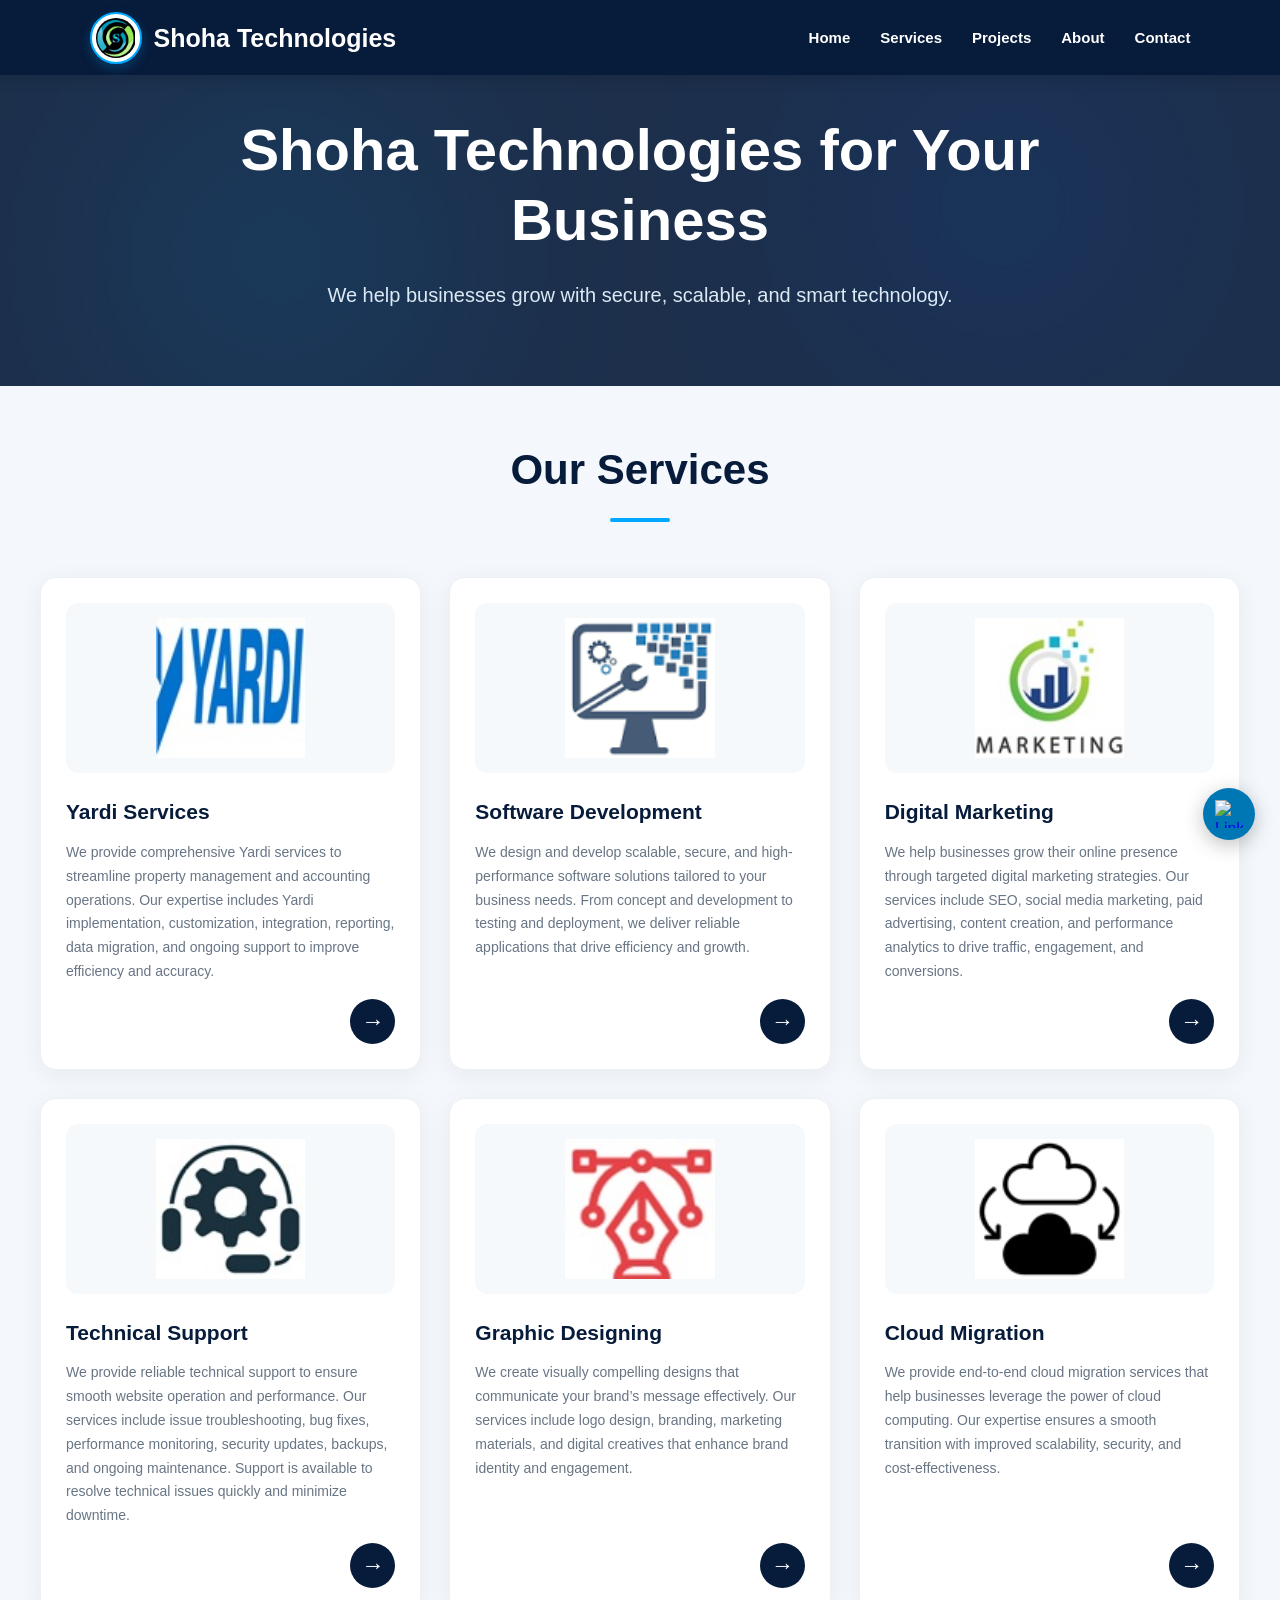
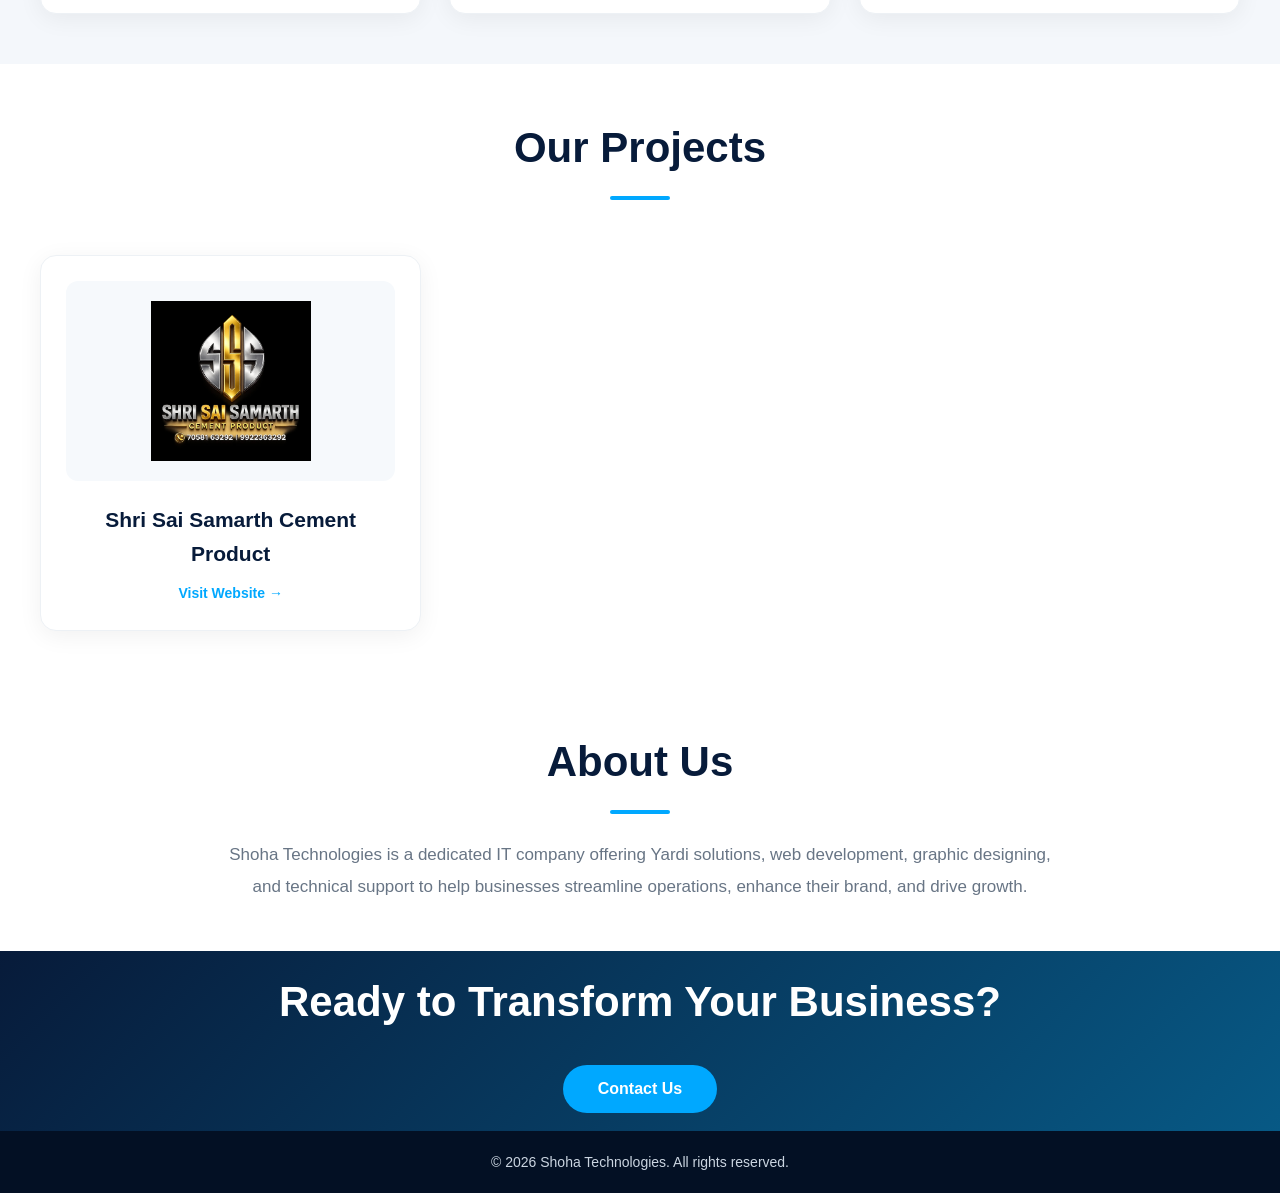
==== index.html @ 1d2c8989 "Add files via upload" ====
<!DOCTYPE html>
<html lang="en">
<head>
  <meta charset="UTF-8" />
  <meta name="viewport" content="width=device-width, initial-scale=1.0"/>

  <title>Shoha Technologies | Yardi, Software Development & IT Services</title>
	<link rel="icon" type="image/png" href="/favicon.png">
  <link rel="apple-touch-icon" href="/favicon.png">
  <meta
    name="description"
    content="Shoha Technologies provides Yardi services, software development, digital marketing, technical support, graphic designing, and cloud migration services."
  >

  <meta
    name="keywords"
    content="Shoha Technologies, Yardi services, software development, IT services, digital marketing, technical support, cloud migration, graphic designing"  >

  <meta name="author" content="Shoha Technologies">
<script type="application/ld+json">
{
  "@context": "https://schema.org",
  "@type": "Organization",
  "name": "Shoha Technologies",
  "url": "https://www.shohatechnologies.in/",
  "logo": "https://www.shohatechnologies.in/logo.jpeg"
}
</script>
  <link rel="canonical" href="https://www.shohatechnologies.in/">

  <link rel="stylesheet" href="style.css">
</head>

<body>

  <!-- Header -->
 <header class="navbar">

  <!-- LEFT SIDE: LOGO + COMPANY NAME -->
  <a href="index.html" class="brand">

    <img
      src="logo.jpeg"
      alt="Shoha Technologies Logo"
      class="company-logo"
    >

    <h1 class="logo">Shoha Technologies</h1>

  </a>


  <!-- RIGHT SIDE: NAVIGATION -->
  <nav>
    <a href="index.html">Home</a>
    <a href="#services">Services</a>
    <a href="#projects">Projects</a>
    <a href="#about">About</a>
    <a href="contact.html">Contact</a>
  </nav>

</header>


  <!-- Hero Section -->
  <section class="hero">
    <h2>Shoha Technologies for Your Business</h2>

    <p>
      We help businesses grow with secure, scalable, and smart technology.
    </p>
  </section>


  <!-- Services -->
  <section id="services" class="services">

    <h3>Our Services</h3>

    <div class="service-cards">

      <!-- Yardi Services -->
      <div class="card">
        <img
          src="yardi_logo.jpg"
          alt="Yardi Services"
          class="card-image"
        />

        <h4>Yardi Services</h4>

        <p>
          We provide comprehensive Yardi services to streamline property
          management and accounting operations. Our expertise includes Yardi
          implementation, customization, integration, reporting, data
          migration, and ongoing support to improve efficiency and accuracy.
        </p>

        <a
          href="yardi-services.html"
          class="arrow-button"
          aria-label="Learn More"
        >
          &#8594;
        </a>
      </div>


      <!-- Software Development -->
      <div class="card">

        <img
          src="software-development-logo.png"
          alt="Software Development Logo"
          class="card-image"
        />

        <h4>Software Development</h4>

        <p>
          We design and develop scalable, secure, and high-performance
          software solutions tailored to your business needs. From concept
          and development to testing and deployment, we deliver reliable
          applications that drive efficiency and growth.
        </p>

        <a
          href="software-development.html"
          class="arrow-button"
          aria-label="Learn More"
        >
          &#8594;
        </a>

      </div>


      <!-- Digital Marketing -->
      <div class="card">

        <img
          src="digital-marketing-logo.jpg"
          alt="Digital Marketing Logo"
          class="card-image"
        />

        <h4>Digital Marketing</h4>

        <p>
          We help businesses grow their online presence through targeted
          digital marketing strategies. Our services include SEO, social
          media marketing, paid advertising, content creation, and
          performance analytics to drive traffic, engagement, and conversions.
        </p>

        <a
          href="digital-marketing.html"
          class="arrow-button"
          aria-label="Learn More"
        >
          &#8594;
        </a>

      </div>


      <!-- Technical Support -->
      <div class="card">

        <img
          src="tech_support.jpg"
          alt="Technical Support Logo"
          class="card-image"
        />

        <h4>Technical Support</h4>

        <p>
          We provide reliable technical support to ensure smooth website
          operation and performance. Our services include issue
          troubleshooting, bug fixes, performance monitoring, security
          updates, backups, and ongoing maintenance. Support is available
          to resolve technical issues quickly and minimize downtime.
        </p>

        <a
          href="technical-support.html"
          class="arrow-button"
          aria-label="Learn More"
        >
          &#8594;
        </a>

      </div>


      <!-- Graphic Designing -->
      <div class="card">

        <img
          src="graphic_design.jpg"
          alt="Graphic Designing Logo"
          class="card-image"
        />

        <h4>Graphic Designing</h4>

        <p>
          We create visually compelling designs that communicate your
          brand’s message effectively. Our services include logo design,
          branding, marketing materials, and digital creatives that enhance
          brand identity and engagement.
        </p>

        <a
          href="graphic-designing.html"
          class="arrow-button"
          aria-label="Learn More"
        >
          &#8594;
        </a>

      </div>


      <!-- Cloud Migration -->
      <div class="card">

        <img
          src="cloud_mig.png"
          alt="Cloud Migration Logo"
          class="card-image"
        />

        <h4>Cloud Migration</h4>

        <p>
          We provide end-to-end cloud migration services that help
          businesses leverage the power of cloud computing. Our expertise
          ensures a smooth transition with improved scalability, security,
          and cost-effectiveness.
        </p>

        <a
          href="cloud-migration.html"
          class="arrow-button"
          aria-label="Learn More"
        >
          &#8594;
        </a>

      </div>

    </div>
  </section>


  <!-- Our Projects -->
  <section id="projects" class="projects">

    <h3>Our Projects</h3>

    <div class="project-cards">

      <!-- Shri Sai Samarth Cement Product -->
      <div class="project-card">

        <a
          href="https://ssscementproduct.com/"
          target="_blank"
          rel="noopener noreferrer"
          aria-label="Visit Shri Sai Samarth Cement Product website"
          class="project-link"
        >

          <div class="project-logo-wrapper">

            <img
              src="sss-cement-logo.png"
              alt="Shri Sai Samarth Cement Product"
              class="project-logo"
            />

          </div>

          <h4>Shri Sai Samarth Cement Product</h4>

          <span class="project-view">
            Visit Website &#8594;
          </span>

        </a>

      </div>

    </div>

  </section>


  <!-- About -->
  <section id="about" class="about">

    <h3>About Us</h3>

    <p>
      Shoha Technologies is a dedicated IT company offering Yardi solutions,
      web development, graphic designing, and technical support to help
      businesses streamline operations, enhance their brand, and drive
      growth.
    </p>

  </section>


  <!-- CTA -->
  <section class="cta">

    <h3>Ready to Transform Your Business?</h3>

    <button onclick="window.location.href='contact.html'">
      Contact Us
    </button>

  </section>


  <!-- Footer -->
  <footer>

    <p>
      © 2026 Shoha Technologies. All rights reserved.
    </p>


    <!-- LinkedIn -->
    <a
      href="https://www.linkedin.com/company/your-company-name"
      target="_blank"
      rel="noopener noreferrer"
      class="linkedin-float"
    >

      <img
        src="https://cdn-icons-png.flaticon.com/512/174/174857.png"
        alt="LinkedIn"
      />

    </a>

  </footer>

</body>
</html>
---- style.css ----
/* =========================================
   GLOBAL RESET
========================================= */

* {
  margin: 0;
  padding: 0;
  box-sizing: border-box;
}

html {
  scroll-behavior: smooth;
}

body {
  font-family: Arial, Helvetica, sans-serif;
  color: #222;
  background: #f4f7fb;
  line-height: 1.6;
}

img {
  max-width: 100%;
  display: block;
}


/* =========================================
   NAVBAR
   LOGO + NAME = LEFT
   MENU = RIGHT
========================================= */

.navbar {
  min-height: 75px;

  display: flex;
  align-items: center;
  justify-content: space-between;

  padding: 0 7%;

  background: #071b3a;

  position: sticky;
  top: 0;

  z-index: 1000;

  box-shadow: 0 3px 15px rgba(0, 0, 0, 0.15);
}


/* =========================================
   COMPANY BRAND
========================================= */

.brand {
  display: flex;
  align-items: center;
  gap: 12px;

  text-decoration: none;

  flex-shrink: 0;
}


/* Circular Company Logo */

.company-logo {
  width: 52px;
  height: 52px;

  object-fit: contain;

  border-radius: 50%;

  background: #ffffff;

  padding: 4px;

  border: 2px solid #00a8ff;

  box-shadow:
    0 4px 12px rgba(0, 168, 255, 0.25);

  transition: 0.3s ease;
}

.company-logo:hover {
  transform: scale(1.08);

  box-shadow:
    0 6px 18px rgba(0, 168, 255, 0.4);
}


/* Company Name */

.logo {
  color: #ffffff;

  font-size: 25px;
  font-weight: 700;

  white-space: nowrap;
}


/* =========================================
   NAVIGATION
========================================= */

.navbar nav {
  display: flex;

  align-items: center;

  justify-content: flex-end;

  gap: 30px;
}

.navbar nav a {
  color: #ffffff;

  text-decoration: none;

  font-size: 15px;

  font-weight: 600;

  transition: 0.3s ease;
}

.navbar nav a:hover {
  color: #00a8ff;
}


/* =========================================
   HERO SECTION
========================================= */

.hero {
  min-height: 100px;

  display: flex;
  flex-direction: column;

  align-items: center;
  justify-content: center;

  text-align: center;

  padding: 40px 10px;

  position: relative;

  overflow: hidden;

  background:
    linear-gradient(
      rgba(5, 25, 55, 0.90),
      rgba(5, 25, 55, 0.90)
    ),
    url("hero.jpg");

  background-size: cover;
  background-position: center;
}


/* Blue Glow */

.hero::before {
  content: "";

  position: absolute;

  width: 300px;
  height: 300px;

  background: #00a8ff;

  border-radius: 50%;

  filter: blur(130px);

  opacity: 0.15;

  top: 10%;
  left: 10%;
}

.hero::after {
  content: "";

  position: absolute;

  width: 300px;
  height: 300px;

  background: #0066ff;

  border-radius: 50%;

  filter: blur(130px);

  opacity: 0.15;

  bottom: 10%;
  right: 10%;
}


/* Hero Heading */

.hero h2 {
  position: relative;

  z-index: 1;

  color: #ffffff;

  font-size: 58px;

  line-height: 1.2;

  max-width: 900px;

  margin: 0 auto 25px;
}


/* Hero Paragraph */

.hero p {
  position: relative;

  z-index: 1;

  color: #dceaf5;

  font-size: 20px;

  max-width: 750px;

  margin: 0 auto 35px;
}


/* Hero Button */

.hero button {
  position: relative;

  z-index: 1;

  border: none;

  background: #00a8ff;

  color: #ffffff;

  padding: 15px 35px;

  border-radius: 30px;

  font-size: 16px;

  font-weight: 700;

  cursor: pointer;

  transition: 0.3s ease;
}

.hero button:hover {
  background: #0086cc;

  transform: translateY(-3px);

  box-shadow:
    0 10px 25px rgba(0, 168, 255, 0.3);
}


/* =========================================
   SERVICES SECTION
========================================= */

.services {
  padding: 50px 3%;

  background: #f4f7fb;

  min-height: 40vh;
}

.services > h3 {
  text-align: center;

  color: #071b3a;

  font-size: 42px;

  margin-bottom: 55px;

  position: relative;
}

.services > h3::after {
  content: "";

  display: block;

  width: 60px;
  height: 4px;

  background: #00a8ff;

  margin: 15px auto 0;

  border-radius: 5px;
}


/* =========================================
   SERVICE CARDS
========================================= */

.service-cards {
  max-width: 1200px;

  margin: auto;

  display: grid;

  grid-template-columns: repeat(3, 1fr);

  gap: 28px;
}

.card {
  position: relative;

  background: #ffffff;

  border-radius: 16px;

  padding: 25px;

  min-height: 450px;

  display: flex;

  flex-direction: column;

  box-shadow:
    0 5px 25px rgba(0, 0, 0, 0.06);

  border: 1px solid #edf1f5;

  transition:
    transform 0.3s ease,
    box-shadow 0.3s ease;
}

.card:hover {
  transform: translateY(-10px);

  box-shadow:
    0 18px 40px rgba(0, 0, 0, 0.12);
}


/* =========================================
   SERVICE CARD IMAGE
========================================= */

.card-image {
  width: 100%;

  height: 170px;

  object-fit: contain;

  background: #f6f9fc;

  border-radius: 12px;

  padding: 15px;

  margin-bottom: 22px;
}


/* =========================================
   SERVICE CARD CONTENT
========================================= */

.card h4 {
  color: #071b3a;

  font-size: 21px;

  margin-bottom: 12px;
}

.card p {
  color: #687585;

  font-size: 14px;

  line-height: 1.7;

  padding-bottom: 60px;
}


/* =========================================
   CARD ARROW
========================================= */

.arrow-button {
  position: absolute;

  bottom: 25px;
  right: 25px;

  width: 45px;
  height: 45px;

  display: flex;

  align-items: center;
  justify-content: center;

  background: #071b3a;

  color: #ffffff;

  text-decoration: none;

  border-radius: 50%;

  font-size: 23px;

  transition: 0.3s ease;
}

.arrow-button:hover {
  background: #00a8ff;

  transform: translateX(5px);
}


/* =========================================
   OUR PROJECTS
========================================= */

.projects {
  padding: 50px 3%;

  background: #ffffff;

  min-height: 35vh;
}

.projects > h3 {
  text-align: center;

  color: #071b3a;

  font-size: 42px;

  margin-bottom: 55px;

  position: relative;
}

.projects > h3::after {
  content: "";

  display: block;

  width: 60px;
  height: 4px;

  background: #00a8ff;

  margin: 15px auto 0;

  border-radius: 5px;
}


/* =========================================
   PROJECT CARDS
========================================= */

.project-cards {
  max-width: 1200px;

  margin: auto;

  display: grid;

  grid-template-columns: repeat(3, 1fr);

  gap: 28px;
}

.project-card {
  position: relative;

  background: #ffffff;

  border-radius: 16px;

  padding: 25px;

  min-height: 360px;

  display: flex;

  flex-direction: column;

  justify-content: center;

  box-shadow:
    0 5px 25px rgba(0, 0, 0, 0.06);

  border: 1px solid #edf1f5;

  transition:
    transform 0.3s ease,
    box-shadow 0.3s ease,
    border-color 0.3s ease;
}

.project-card:hover {
  transform: translateY(-10px);

  box-shadow:
    0 18px 40px rgba(0, 0, 0, 0.12);

  border-color: #dbeafe;
}


/* =========================================
   PROJECT LINK
========================================= */

.project-link {
  width: 100%;

  display: flex;

  flex-direction: column;

  align-items: center;

  justify-content: center;

  text-align: center;

  text-decoration: none;

  color: inherit;
}


/* =========================================
   PROJECT LOGO
========================================= */

.project-logo-wrapper {
  width: 100%;

  height: 200px;

  display: flex;

  align-items: center;

  justify-content: center;

  background: #f6f9fc;

  border-radius: 12px;

  padding: 20px;

  margin-bottom: 22px;

  transition: 0.3s ease;
}

.project-card:hover .project-logo-wrapper {
  background: #eef8ff;
}

.project-logo {
  max-width: 260px;

  max-height: 160px;

  width: auto;
  height: auto;

  object-fit: contain;

  transition:
    transform 0.3s ease,
    filter 0.3s ease;
}

.project-card:hover .project-logo {
  transform: scale(1.06);
}


/* =========================================
   PROJECT TITLE
========================================= */

.project-card h4 {
  color: #071b3a;

  font-size: 21px;

  margin-bottom: 12px;

  transition: 0.3s ease;
}

.project-card:hover h4 {
  color: #00a8ff;
}


/* =========================================
   PROJECT WEBSITE LINK
========================================= */

.project-view {
  display: inline-block;

  color: #00a8ff;

  font-size: 14px;

  font-weight: 700;

  transition: 0.3s ease;
}

.project-card:hover .project-view {
  color: #071b3a;

  transform: translateX(5px);
}


/* =========================================
   ABOUT SECTION
========================================= */

.about {
  min-height: 30vh;

  display: flex;

  flex-direction: column;

  align-items: center;

  justify-content: center;

  text-align: center;

  padding: 30px 10px;

  background: #ffffff;
}

.about h3 {
  color: #071b3a;

  font-size: 42px;

  margin-bottom: 25px;
}

.about h3::after {
  content: "";

  display: block;

  width: 60px;
  height: 4px;

  background: #00a8ff;

  margin: 15px auto 0;

  border-radius: 5px;
}

.about p {
  max-width: 850px;

  color: #687585;

  font-size: 17px;

  line-height: 1.9;
}


/* =========================================
   CTA SECTION
========================================= */

.cta {
  min-height: 20vh;

  display: flex;

  flex-direction: column;

  align-items: center;

  justify-content: center;

  text-align: center;

  padding: 15px 10px;

  background:
    linear-gradient(
      135deg,
      #071b3a,
      #075985
    );

  color: #ffffff;
}

.cta h3 {
  font-size: 42px;

  margin-bottom: 30px;
}

.cta button {
  border: none;

  background: #00a8ff;

  color: #ffffff;

  padding: 15px 35px;

  border-radius: 30px;

  font-size: 16px;

  font-weight: 700;

  cursor: pointer;

  transition: 0.3s ease;
}

.cta button:hover {
  background: #ffffff;

  color: #071b3a;

  transform: translateY(-3px);
}


/* =========================================
   FOOTER
========================================= */

footer {
  min-height: 40px;

  display: flex;

  align-items: center;

  justify-content: center;

  text-align: center;

  padding: 20px;

  position: relative;

  background: #031024;

  color: #ffffff;
}

footer p {
  font-size: 14px;

  color: #cbd5e1;
}


/* =========================================
   FLOATING CALL BUTTON
========================================= */

.call-button {
  position: fixed;

  right: 25px;
  bottom: 190px;

  width: 52px;
  height: 52px;

  display: flex;

  align-items: center;
  justify-content: center;

  background: #2196f3;

  border-radius: 50%;

  z-index: 999;

  box-shadow:
    0 5px 20px rgba(0, 0, 0, 0.25);

  transition: 0.3s ease;
}

.call-button:hover {
  transform: scale(1.1);

  background: #1976d2;
}

.call-button img {
  width: 27px;
  height: 27px;
}


/* =========================================
   WHATSAPP BUTTON
========================================= */

.whatsapp-chat {
  position: fixed;

  right: 25px;
  bottom: 125px;

  width: 52px;
  height: 52px;

  display: flex;

  align-items: center;
  justify-content: center;

  background: #25d366;

  border-radius: 50%;

  z-index: 999;

  box-shadow:
    0 5px 20px rgba(0, 0, 0, 0.25);

  transition: 0.3s ease;
}

.whatsapp-chat:hover {
  transform: scale(1.1);

  background: #1ebe5d;
}

.whatsapp-chat img {
  width: 30px;
  height: 30px;
}


/* =========================================
   LINKEDIN BUTTON
========================================= */

.linkedin-float {
  position: fixed;

  right: 25px;
  bottom: 60px;

  width: 52px;
  height: 52px;

  display: flex;

  align-items: center;
  justify-content: center;

  background: #0077b5;

  border-radius: 50%;

  z-index: 999;

  box-shadow:
    0 5px 20px rgba(0, 0, 0, 0.25);

  transition: 0.3s ease;
}

.linkedin-float:hover {
  transform: scale(1.1);

  background: #005f91;
}

.linkedin-float img {
  width: 28px;
  height: 28px;
}


/* =========================================
   TABLET
========================================= */

@media (max-width: 1000px) {

  .navbar {
    padding: 0 4%;
  }

  .service-cards {
    grid-template-columns: repeat(2, 1fr);
  }

  .project-cards {
    grid-template-columns: repeat(2, 1fr);
  }

  .hero h2 {
    font-size: 48px;
  }

}


/* =========================================
   MOBILE
========================================= */

@media (max-width: 600px) {

  /* Navbar */

  .navbar {
    min-height: auto;

    padding: 15px 20px;

    flex-direction: column;

    gap: 15px;
  }

  .brand {
    width: 100%;

    justify-content: center;

    gap: 10px;
  }

  .company-logo {
    width: 44px;
    height: 44px;
  }

  .logo {
    font-size: 21px;
  }

  .navbar nav {
    width: 100%;

    gap: 12px 18px;

    flex-wrap: wrap;

    justify-content: center;
  }

  .navbar nav a {
    font-size: 14px;
  }


  /* Hero */

  .hero {
    min-height: 380px;

    padding: 60px 20px;
  }

  .hero h2 {
    font-size: 36px;
  }

  .hero p {
    font-size: 16px;
  }


  /* Services */

  .services {
    padding: 70px 20px;
  }

  .services > h3 {
    font-size: 32px;

    margin-bottom: 40px;
  }

  .service-cards {
    grid-template-columns: 1fr;

    gap: 22px;
  }

  .card {
    min-height: 430px;
  }


  /* Projects */

  .projects {
    padding: 70px 20px;
  }

  .projects > h3 {
    font-size: 32px;

    margin-bottom: 40px;
  }

  .project-cards {
    grid-template-columns: 1fr;

    gap: 22px;
  }

  .project-card {
    min-height: 340px;

    padding: 22px;
  }

  .project-logo-wrapper {
    height: 180px;

    padding: 15px;
  }

  .project-logo {
    max-width: 230px;

    max-height: 145px;
  }

  .project-card h4 {
    font-size: 19px;
  }


  /* About */

  .about {
    padding: 50px 20px;
  }

  .about h3 {
    font-size: 32px;
  }

  .about p {
    font-size: 16px;
  }


  /* CTA */

  .cta {
    min-height: 40vh;

    padding: 60px 20px;
  }

  .cta h3 {
    font-size: 30px;
  }


  /* Footer */

  footer {
    padding: 30px 20px 130px;
  }


  /* Floating Buttons */

  .call-button,
  .whatsapp-chat,
  .linkedin-float {
    right: 18px;

    width: 48px;
    height: 48px;
  }

  .call-button {
    bottom: 175px;
  }

  .whatsapp-chat {
    bottom: 115px;
  }

  .linkedin-float {
    bottom: 55px;
  }

}
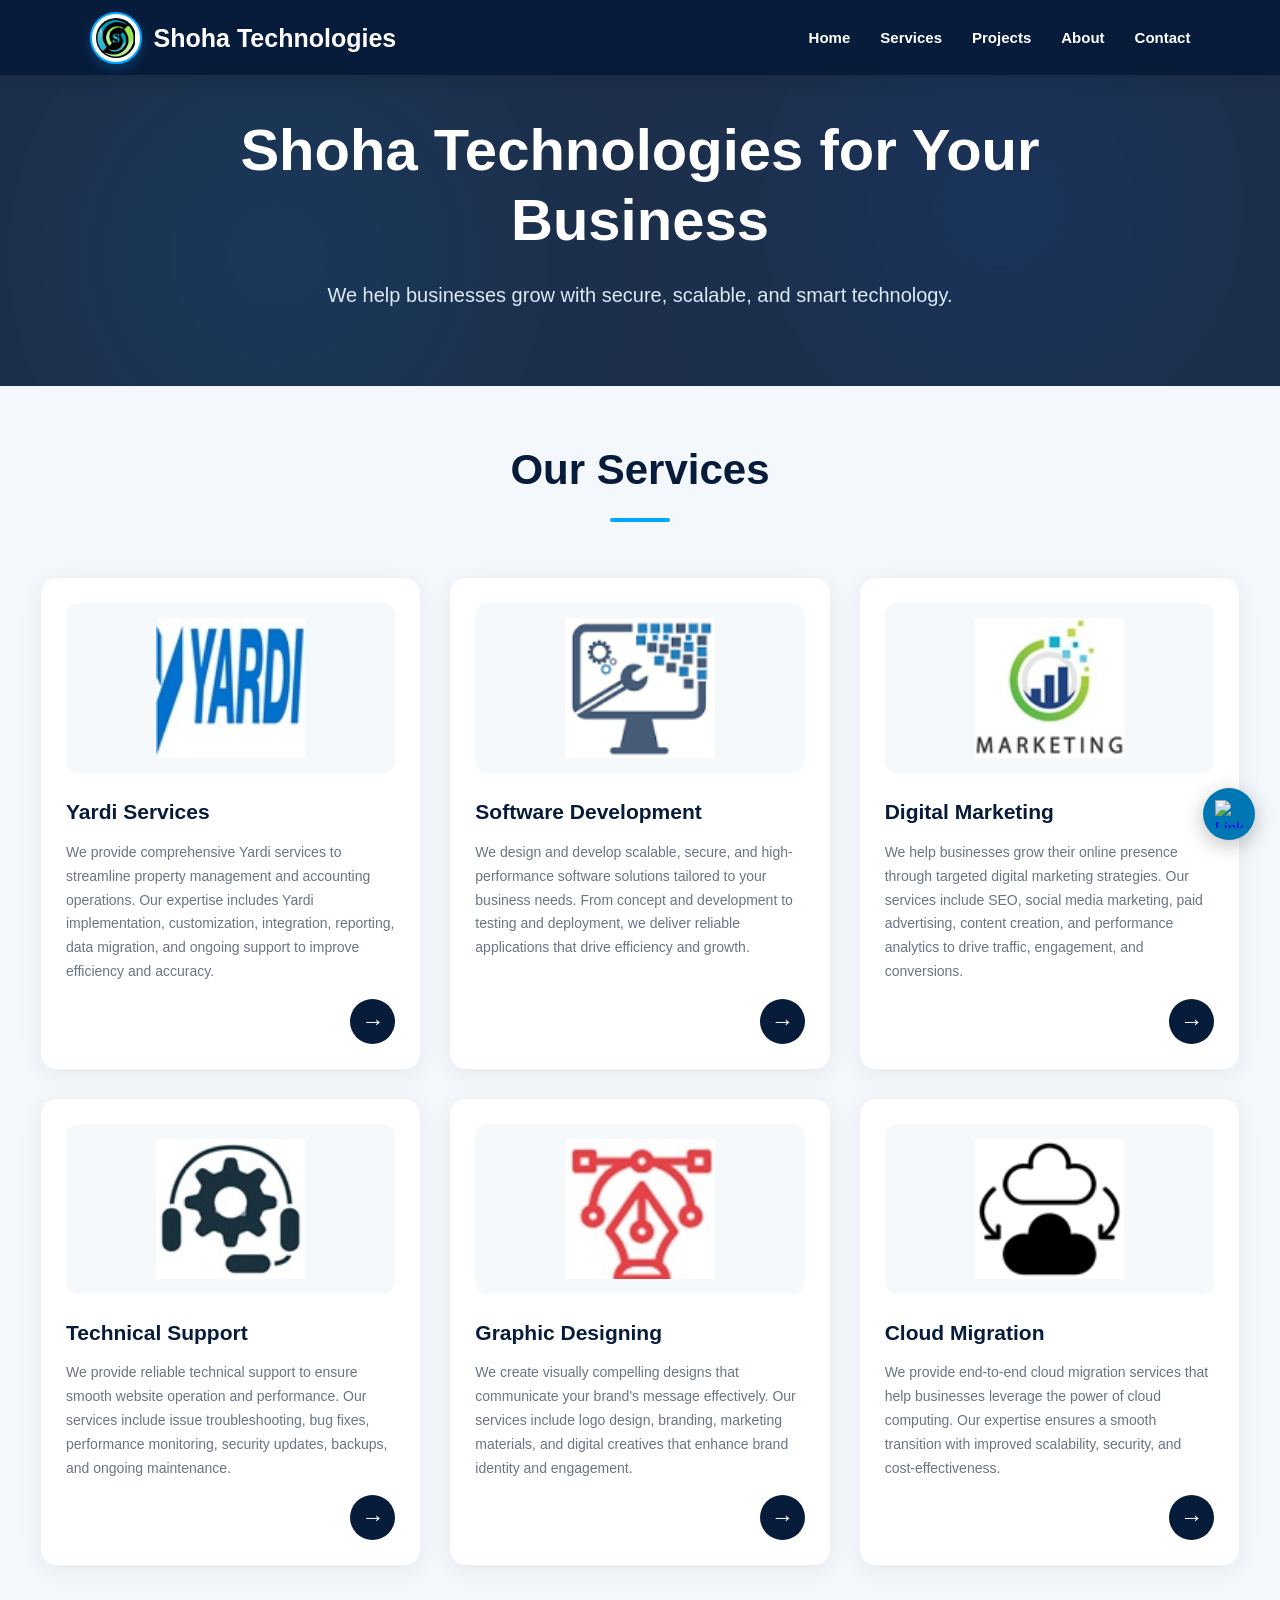
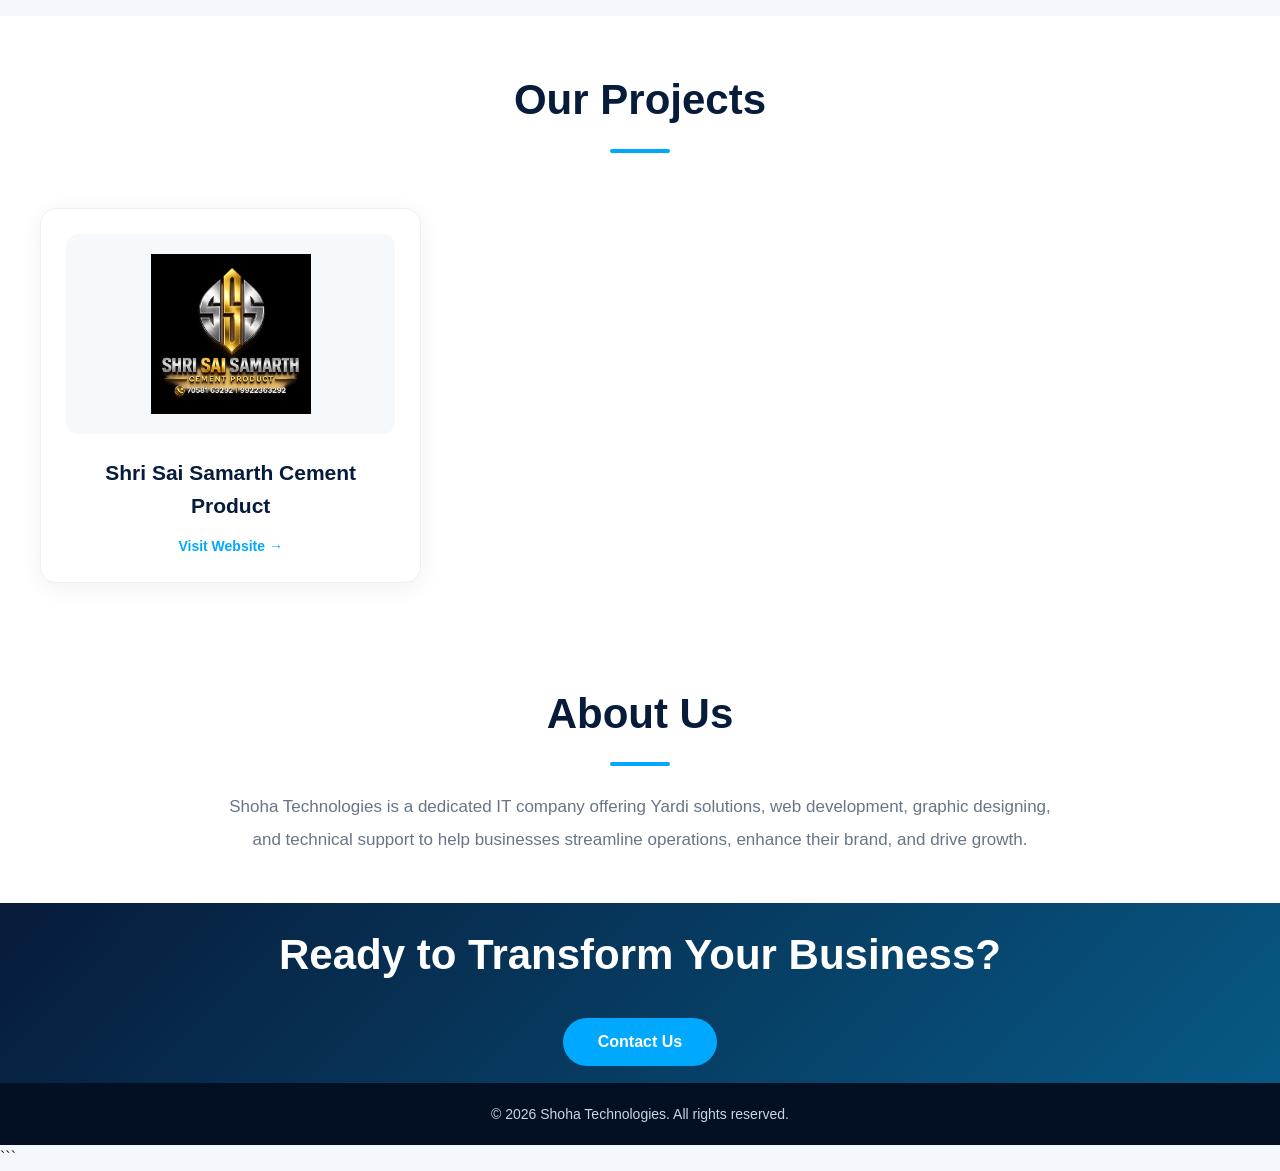
==== commit cbef6d3b: "Add files via upload" ====
--- a/index.html
+++ b/index.html
@@ -1,12 +1,21 @@
 <!DOCTYPE html>
 <html lang="en">
 <head>
-  <meta charset="UTF-8" />
-  <meta name="viewport" content="width=device-width, initial-scale=1.0"/>
-
-  <title>Shoha Technologies | Yardi, Software Development & IT Services</title>
-	<link rel="icon" type="image/png" href="/favicon.png">
-  <link rel="apple-touch-icon" href="/favicon.png">
+  <meta charset="UTF-8">
+
+  <meta
+    name="viewport"
+    content="width=device-width, initial-scale=1.0"
+  >
+
+  <!-- =========================
+       SEO
+  ========================== -->
+
+  <title>
+    Shoha Technologies | Yardi, Software Development & IT Services
+  </title>
+
   <meta
     name="description"
     content="Shoha Technologies provides Yardi services, software development, digital marketing, technical support, graphic designing, and cloud migration services."
@@ -14,341 +23,557 @@
 
   <meta
     name="keywords"
-    content="Shoha Technologies, Yardi services, software development, IT services, digital marketing, technical support, cloud migration, graphic designing"  >
+    content="Shoha Technologies, Yardi services, software development, IT services, digital marketing, technical support, cloud migration, graphic designing"
+  >
 
   <meta name="author" content="Shoha Technologies">
-<script type="application/ld+json">
-{
-  "@context": "https://schema.org",
-  "@type": "Organization",
-  "name": "Shoha Technologies",
-  "url": "https://www.shohatechnologies.in/",
-  "logo": "https://www.shohatechnologies.in/logo.jpeg"
-}
-</script>
-  <link rel="canonical" href="https://www.shohatechnologies.in/">
-
-  <link rel="stylesheet" href="style.css">
+
+  <meta name="robots" content="index, follow">
+
+  <link
+    rel="canonical"
+    href="https://www.shohatechnologies.in/"
+  >
+
+
+  <!-- =========================
+       FAVICON
+  ========================== -->
+
+  <link
+    rel="icon"
+    type="image/png"
+    sizes="48x48"
+    href="/favicon.png"
+  >
+
+  <link
+    rel="icon"
+    type="image/png"
+    sizes="96x96"
+    href="/favicon.png"
+  >
+
+  <link
+    rel="apple-touch-icon"
+    href="/favicon.png"
+  >
+
+
+  <!-- =========================
+       OPEN GRAPH
+  ========================== -->
+
+  <meta
+    property="og:type"
+    content="website"
+  >
+
+  <meta
+    property="og:title"
+    content="Shoha Technologies | IT Services & Software Development"
+  >
+
+  <meta
+    property="og:description"
+    content="Shoha Technologies provides Yardi services, software development, digital marketing, technical support, graphic designing, and cloud migration services."
+  >
+
+  <meta
+    property="og:url"
+    content="https://www.shohatechnologies.in/"
+  >
+
+  <meta
+    property="og:site_name"
+    content="Shoha Technologies"
+  >
+
+  <meta
+    property="og:image"
+    content="https://www.shohatechnologies.in/logo.jpeg"
+  >
+
+
+  <!-- =========================
+       TWITTER / X
+  ========================== -->
+
+  <meta
+    name="twitter:card"
+    content="summary"
+  >
+
+  <meta
+    name="twitter:title"
+    content="Shoha Technologies | IT Services"
+  >
+
+  <meta
+    name="twitter:description"
+    content="Shoha Technologies provides Yardi services, software development, digital marketing, technical support, graphic designing, and cloud migration services."
+  >
+
+  <meta
+    name="twitter:image"
+    content="https://www.shohatechnologies.in/logo.jpeg"
+  >
+
+
+  <!-- =========================
+       ORGANIZATION SCHEMA
+  ========================== -->
+
+  <script type="application/ld+json">
+  {
+    "@context": "https://schema.org",
+    "@type": "Organization",
+    "@id": "https://www.shohatechnologies.in/#organization",
+    "name": "Shoha Technologies",
+    "url": "https://www.shohatechnologies.in/",
+    "logo": {
+      "@type": "ImageObject",
+      "url": "https://www.shohatechnologies.in/logo.png"
+    }
+  }
+  </script>
+
+
+  <!-- =========================
+       STYLESHEET
+  ========================== -->
+
+  <link
+    rel="stylesheet"
+    href="style.css"
+  >
+
 </head>
 
+
 <body>
 
-  <!-- Header -->
- <header class="navbar">
-
-  <!-- LEFT SIDE: LOGO + COMPANY NAME -->
-  <a href="index.html" class="brand">
-
-    <img
-      src="logo.jpeg"
-      alt="Shoha Technologies Logo"
-      class="company-logo"
+  <!-- =========================
+       HEADER
+  ========================== -->
+
+  <header class="navbar">
+
+    <!-- LOGO + COMPANY NAME -->
+
+    <a
+      href="/"
+      class="brand"
+      aria-label="Shoha Technologies Home"
     >
 
-    <h1 class="logo">Shoha Technologies</h1>
-
-  </a>
-
-
-  <!-- RIGHT SIDE: NAVIGATION -->
-  <nav>
-    <a href="index.html">Home</a>
-    <a href="#services">Services</a>
-    <a href="#projects">Projects</a>
-    <a href="#about">About</a>
-    <a href="contact.html">Contact</a>
-  </nav>
-
-</header>
-
-
-  <!-- Hero Section -->
-  <section class="hero">
-    <h2>Shoha Technologies for Your Business</h2>
+      <img
+        src="/logo.jpeg"
+        alt="Shoha Technologies Logo"
+        class="company-logo"
+        width="200"
+        height="auto"
+      >
+
+      <h1 class="logo">
+        Shoha Technologies
+      </h1>
+
+    </a>
+
+
+    <!-- NAVIGATION -->
+
+    <nav aria-label="Main Navigation">
+
+      <a href="/">
+        Home
+      </a>
+
+      <a href="#services">
+        Services
+      </a>
+
+      <a href="#projects">
+        Projects
+      </a>
+
+      <a href="#about">
+        About
+      </a>
+
+      <a href="/contact.html">
+        Contact
+      </a>
+
+    </nav>
+
+  </header>
+
+
+  <!-- =========================
+       HERO
+  ========================== -->
+
+  <main>
+
+    <section class="hero">
+
+      <h2>
+        Shoha Technologies for Your Business
+      </h2>
+
+      <p>
+        We help businesses grow with secure, scalable, and smart technology.
+      </p>
+
+    </section>
+
+
+    <!-- =========================
+         SERVICES
+    ========================== -->
+
+    <section
+      id="services"
+      class="services"
+    >
+
+      <h3>
+        Our Services
+      </h3>
+
+
+      <div class="service-cards">
+
+
+        <!-- YARDI SERVICES -->
+
+        <div class="card">
+
+          <img
+            src="/yardi_logo.jpg"
+            alt="Yardi Services"
+            class="card-image"
+          >
+
+          <h4>
+            Yardi Services
+          </h4>
+
+          <p>
+            We provide comprehensive Yardi services to streamline property
+            management and accounting operations. Our expertise includes Yardi
+            implementation, customization, integration, reporting, data
+            migration, and ongoing support to improve efficiency and accuracy.
+          </p>
+
+          <a
+            href="/yardi-services.html"
+            class="arrow-button"
+            aria-label="Learn more about Yardi Services"
+          >
+            &#8594;
+          </a>
+
+        </div>
+
+
+        <!-- SOFTWARE DEVELOPMENT -->
+
+        <div class="card">
+
+          <img
+            src="/software-development-logo.png"
+            alt="Software Development"
+            class="card-image"
+          >
+
+          <h4>
+            Software Development
+          </h4>
+
+          <p>
+            We design and develop scalable, secure, and high-performance
+            software solutions tailored to your business needs. From concept
+            and development to testing and deployment, we deliver reliable
+            applications that drive efficiency and growth.
+          </p>
+
+          <a
+            href="/software-development.html"
+            class="arrow-button"
+            aria-label="Learn more about Software Development"
+          >
+            &#8594;
+          </a>
+
+        </div>
+
+
+        <!-- DIGITAL MARKETING -->
+
+        <div class="card">
+
+          <img
+            src="/digital-marketing-logo.jpg"
+            alt="Digital Marketing"
+            class="card-image"
+          >
+
+          <h4>
+            Digital Marketing
+          </h4>
+
+          <p>
+            We help businesses grow their online presence through targeted
+            digital marketing strategies. Our services include SEO, social
+            media marketing, paid advertising, content creation, and
+            performance analytics to drive traffic, engagement, and
+            conversions.
+          </p>
+
+          <a
+            href="/digital-marketing.html"
+            class="arrow-button"
+            aria-label="Learn more about Digital Marketing"
+          >
+            &#8594;
+          </a>
+
+        </div>
+
+
+        <!-- TECHNICAL SUPPORT -->
+
+        <div class="card">
+
+          <img
+            src="/tech_support.jpg"
+            alt="Technical Support"
+            class="card-image"
+          >
+
+          <h4>
+            Technical Support
+          </h4>
+
+          <p>
+            We provide reliable technical support to ensure smooth website
+            operation and performance. Our services include issue
+            troubleshooting, bug fixes, performance monitoring, security
+            updates, backups, and ongoing maintenance.
+          </p>
+
+          <a
+            href="/technical-support.html"
+            class="arrow-button"
+            aria-label="Learn more about Technical Support"
+          >
+            &#8594;
+          </a>
+
+        </div>
+
+
+        <!-- GRAPHIC DESIGNING -->
+
+        <div class="card">
+
+          <img
+            src="/graphic_design.jpg"
+            alt="Graphic Designing"
+            class="card-image"
+          >
+
+          <h4>
+            Graphic Designing
+          </h4>
+
+          <p>
+            We create visually compelling designs that communicate your
+            brand's message effectively. Our services include logo design,
+            branding, marketing materials, and digital creatives that enhance
+            brand identity and engagement.
+          </p>
+
+          <a
+            href="/graphic-designing.html"
+            class="arrow-button"
+            aria-label="Learn more about Graphic Designing"
+          >
+            &#8594;
+          </a>
+
+        </div>
+
+
+        <!-- CLOUD MIGRATION -->
+
+        <div class="card">
+
+          <img
+            src="/cloud_mig.png"
+            alt="Cloud Migration"
+            class="card-image"
+          >
+
+          <h4>
+            Cloud Migration
+          </h4>
+
+          <p>
+            We provide end-to-end cloud migration services that help
+            businesses leverage the power of cloud computing. Our expertise
+            ensures a smooth transition with improved scalability, security,
+            and cost-effectiveness.
+          </p>
+
+          <a
+            href="/cloud-migration.html"
+            class="arrow-button"
+            aria-label="Learn more about Cloud Migration"
+          >
+            &#8594;
+          </a>
+
+        </div>
+
+      </div>
+
+    </section>
+
+
+    <!-- =========================
+         PROJECTS
+    ========================== -->
+
+    <section
+      id="projects"
+      class="projects"
+    >
+
+      <h3>
+        Our Projects
+      </h3>
+
+
+      <div class="project-cards">
+
+        <div class="project-card">
+
+          <a
+            href="https://ssscementproduct.com/"
+            target="_blank"
+            rel="noopener noreferrer"
+            aria-label="Visit Shri Sai Samarth Cement Product website"
+            class="project-link"
+          >
+
+            <div class="project-logo-wrapper">
+
+              <img
+                src="/sss-cement-logo.png"
+                alt="Shri Sai Samarth Cement Product"
+                class="project-logo"
+              >
+
+            </div>
+
+            <h4>
+              Shri Sai Samarth Cement Product
+            </h4>
+
+            <span class="project-view">
+              Visit Website &#8594;
+            </span>
+
+          </a>
+
+        </div>
+
+      </div>
+
+    </section>
+
+
+    <!-- =========================
+         ABOUT
+    ========================== -->
+
+    <section
+      id="about"
+      class="about"
+    >
+
+      <h3>
+        About Us
+      </h3>
+
+      <p>
+        Shoha Technologies is a dedicated IT company offering Yardi solutions,
+        web development, graphic designing, and technical support to help
+        businesses streamline operations, enhance their brand, and drive
+        growth.
+      </p>
+
+    </section>
+
+
+    <!-- =========================
+         CALL TO ACTION
+    ========================== -->
+
+    <section class="cta">
+
+      <h3>
+        Ready to Transform Your Business?
+      </h3>
+
+      <button
+        type="button"
+        onclick="window.location.href='/contact.html'"
+      >
+        Contact Us
+      </button>
+
+    </section>
+
+  </main>
+
+
+  <!-- =========================
+       FOOTER
+  ========================== -->
+
+  <footer>
 
     <p>
-      We help businesses grow with secure, scalable, and smart technology.
+      &copy; 2026 Shoha Technologies. All rights reserved.
     </p>
-  </section>
-
-
-  <!-- Services -->
-  <section id="services" class="services">
-
-    <h3>Our Services</h3>
-
-    <div class="service-cards">
-
-      <!-- Yardi Services -->
-      <div class="card">
-        <img
-          src="yardi_logo.jpg"
-          alt="Yardi Services"
-          class="card-image"
-        />
-
-        <h4>Yardi Services</h4>
-
-        <p>
-          We provide comprehensive Yardi services to streamline property
-          management and accounting operations. Our expertise includes Yardi
-          implementation, customization, integration, reporting, data
-          migration, and ongoing support to improve efficiency and accuracy.
-        </p>
-
-        <a
-          href="yardi-services.html"
-          class="arrow-button"
-          aria-label="Learn More"
-        >
-          &#8594;
-        </a>
-      </div>
-
-
-      <!-- Software Development -->
-      <div class="card">
-
-        <img
-          src="software-development-logo.png"
-          alt="Software Development Logo"
-          class="card-image"
-        />
-
-        <h4>Software Development</h4>
-
-        <p>
-          We design and develop scalable, secure, and high-performance
-          software solutions tailored to your business needs. From concept
-          and development to testing and deployment, we deliver reliable
-          applications that drive efficiency and growth.
-        </p>
-
-        <a
-          href="software-development.html"
-          class="arrow-button"
-          aria-label="Learn More"
-        >
-          &#8594;
-        </a>
-
-      </div>
-
-
-      <!-- Digital Marketing -->
-      <div class="card">
-
-        <img
-          src="digital-marketing-logo.jpg"
-          alt="Digital Marketing Logo"
-          class="card-image"
-        />
-
-        <h4>Digital Marketing</h4>
-
-        <p>
-          We help businesses grow their online presence through targeted
-          digital marketing strategies. Our services include SEO, social
-          media marketing, paid advertising, content creation, and
-          performance analytics to drive traffic, engagement, and conversions.
-        </p>
-
-        <a
-          href="digital-marketing.html"
-          class="arrow-button"
-          aria-label="Learn More"
-        >
-          &#8594;
-        </a>
-
-      </div>
-
-
-      <!-- Technical Support -->
-      <div class="card">
-
-        <img
-          src="tech_support.jpg"
-          alt="Technical Support Logo"
-          class="card-image"
-        />
-
-        <h4>Technical Support</h4>
-
-        <p>
-          We provide reliable technical support to ensure smooth website
-          operation and performance. Our services include issue
-          troubleshooting, bug fixes, performance monitoring, security
-          updates, backups, and ongoing maintenance. Support is available
-          to resolve technical issues quickly and minimize downtime.
-        </p>
-
-        <a
-          href="technical-support.html"
-          class="arrow-button"
-          aria-label="Learn More"
-        >
-          &#8594;
-        </a>
-
-      </div>
-
-
-      <!-- Graphic Designing -->
-      <div class="card">
-
-        <img
-          src="graphic_design.jpg"
-          alt="Graphic Designing Logo"
-          class="card-image"
-        />
-
-        <h4>Graphic Designing</h4>
-
-        <p>
-          We create visually compelling designs that communicate your
-          brand’s message effectively. Our services include logo design,
-          branding, marketing materials, and digital creatives that enhance
-          brand identity and engagement.
-        </p>
-
-        <a
-          href="graphic-designing.html"
-          class="arrow-button"
-          aria-label="Learn More"
-        >
-          &#8594;
-        </a>
-
-      </div>
-
-
-      <!-- Cloud Migration -->
-      <div class="card">
-
-        <img
-          src="cloud_mig.png"
-          alt="Cloud Migration Logo"
-          class="card-image"
-        />
-
-        <h4>Cloud Migration</h4>
-
-        <p>
-          We provide end-to-end cloud migration services that help
-          businesses leverage the power of cloud computing. Our expertise
-          ensures a smooth transition with improved scalability, security,
-          and cost-effectiveness.
-        </p>
-
-        <a
-          href="cloud-migration.html"
-          class="arrow-button"
-          aria-label="Learn More"
-        >
-          &#8594;
-        </a>
-
-      </div>
-
-    </div>
-  </section>
-
-
-  <!-- Our Projects -->
-  <section id="projects" class="projects">
-
-    <h3>Our Projects</h3>
-
-    <div class="project-cards">
-
-      <!-- Shri Sai Samarth Cement Product -->
-      <div class="project-card">
-
-        <a
-          href="https://ssscementproduct.com/"
-          target="_blank"
-          rel="noopener noreferrer"
-          aria-label="Visit Shri Sai Samarth Cement Product website"
-          class="project-link"
-        >
-
-          <div class="project-logo-wrapper">
-
-            <img
-              src="sss-cement-logo.png"
-              alt="Shri Sai Samarth Cement Product"
-              class="project-logo"
-            />
-
-          </div>
-
-          <h4>Shri Sai Samarth Cement Product</h4>
-
-          <span class="project-view">
-            Visit Website &#8594;
-          </span>
-
-        </a>
-
-      </div>
-
-    </div>
-
-  </section>
-
-
-  <!-- About -->
-  <section id="about" class="about">
-
-    <h3>About Us</h3>
-
-    <p>
-      Shoha Technologies is a dedicated IT company offering Yardi solutions,
-      web development, graphic designing, and technical support to help
-      businesses streamline operations, enhance their brand, and drive
-      growth.
-    </p>
-
-  </section>
-
-
-  <!-- CTA -->
-  <section class="cta">
-
-    <h3>Ready to Transform Your Business?</h3>
-
-    <button onclick="window.location.href='contact.html'">
-      Contact Us
-    </button>
-
-  </section>
-
-
-  <!-- Footer -->
-  <footer>
-
-    <p>
-      © 2026 Shoha Technologies. All rights reserved.
-    </p>
 
 
     <!-- LinkedIn -->
+
     <a
       href="https://www.linkedin.com/company/your-company-name"
       target="_blank"
       rel="noopener noreferrer"
       class="linkedin-float"
+      aria-label="Shoha Technologies on LinkedIn"
     >
 
       <img
         src="https://cdn-icons-png.flaticon.com/512/174/174857.png"
         alt="LinkedIn"
-      />
+        width="32"
+        height="32"
+      >
 
     </a>
 
   </footer>
 
 </body>
-</html>+</html>
+```
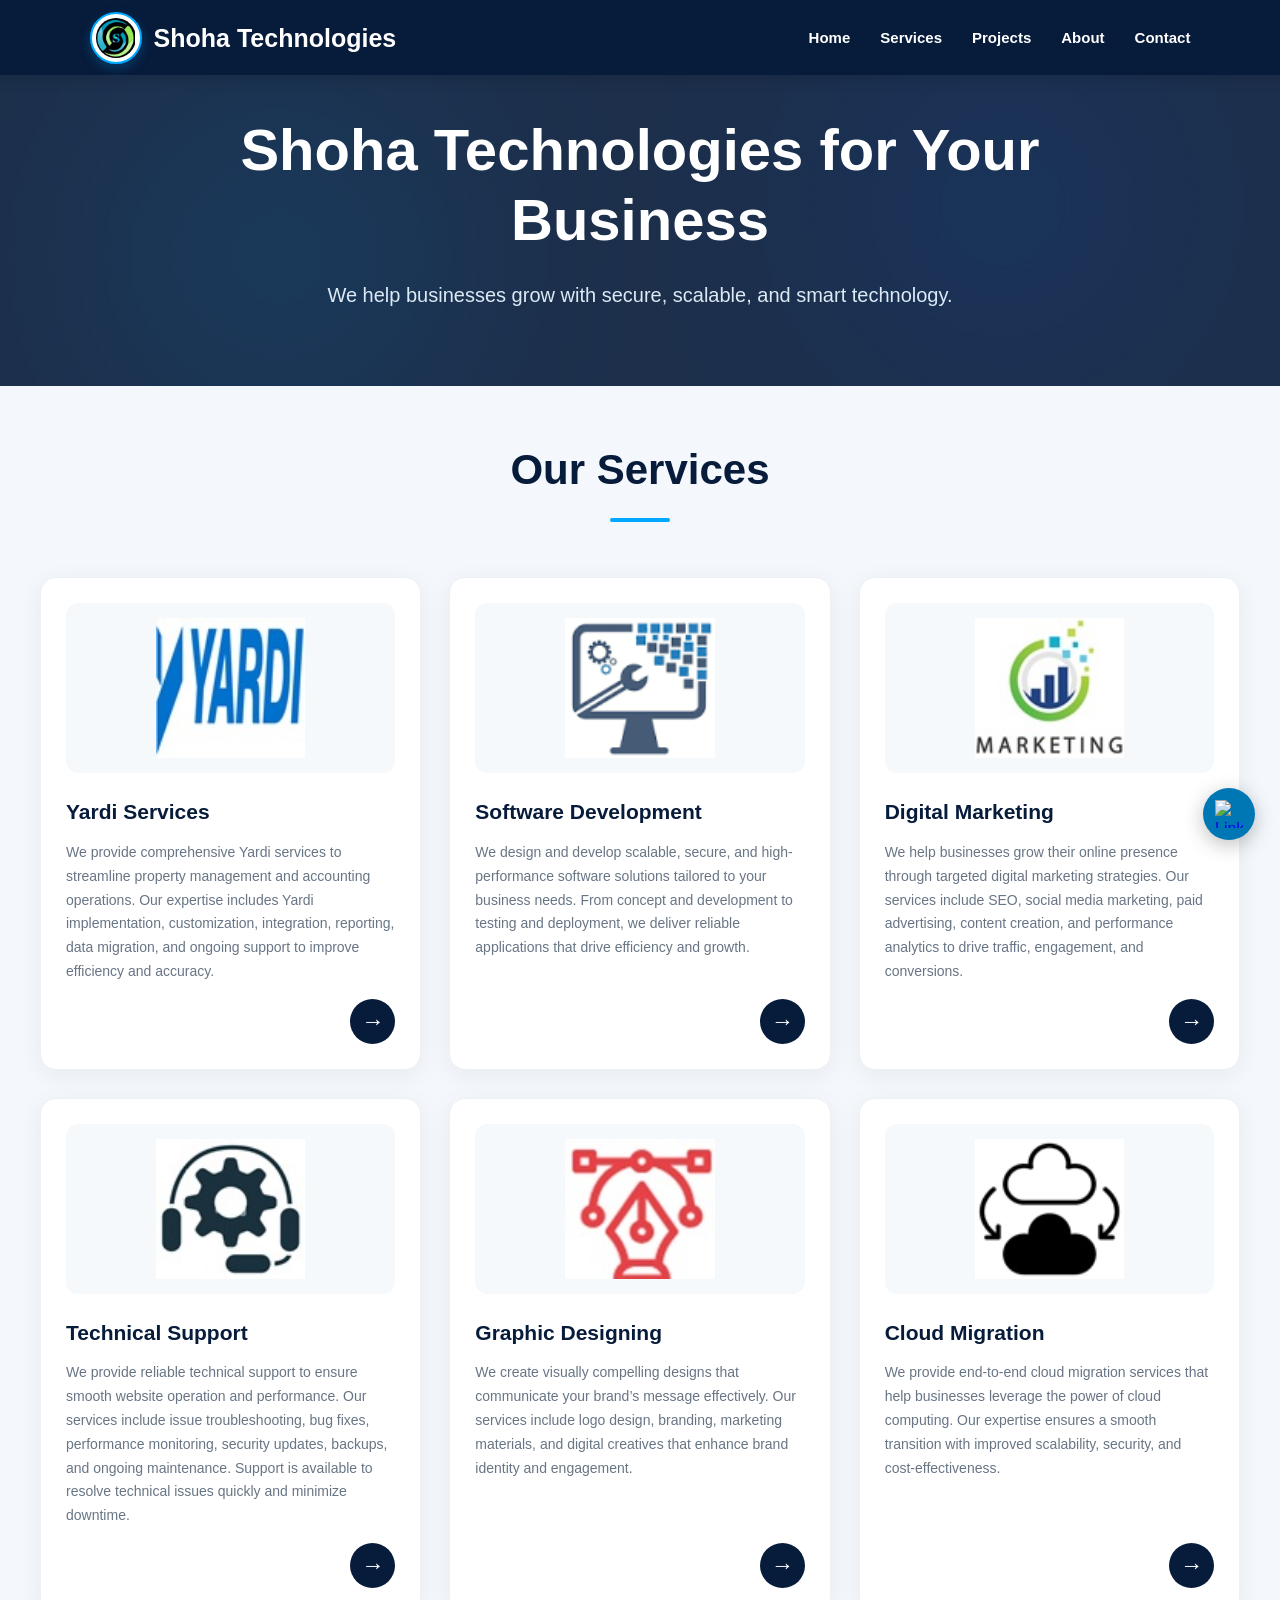
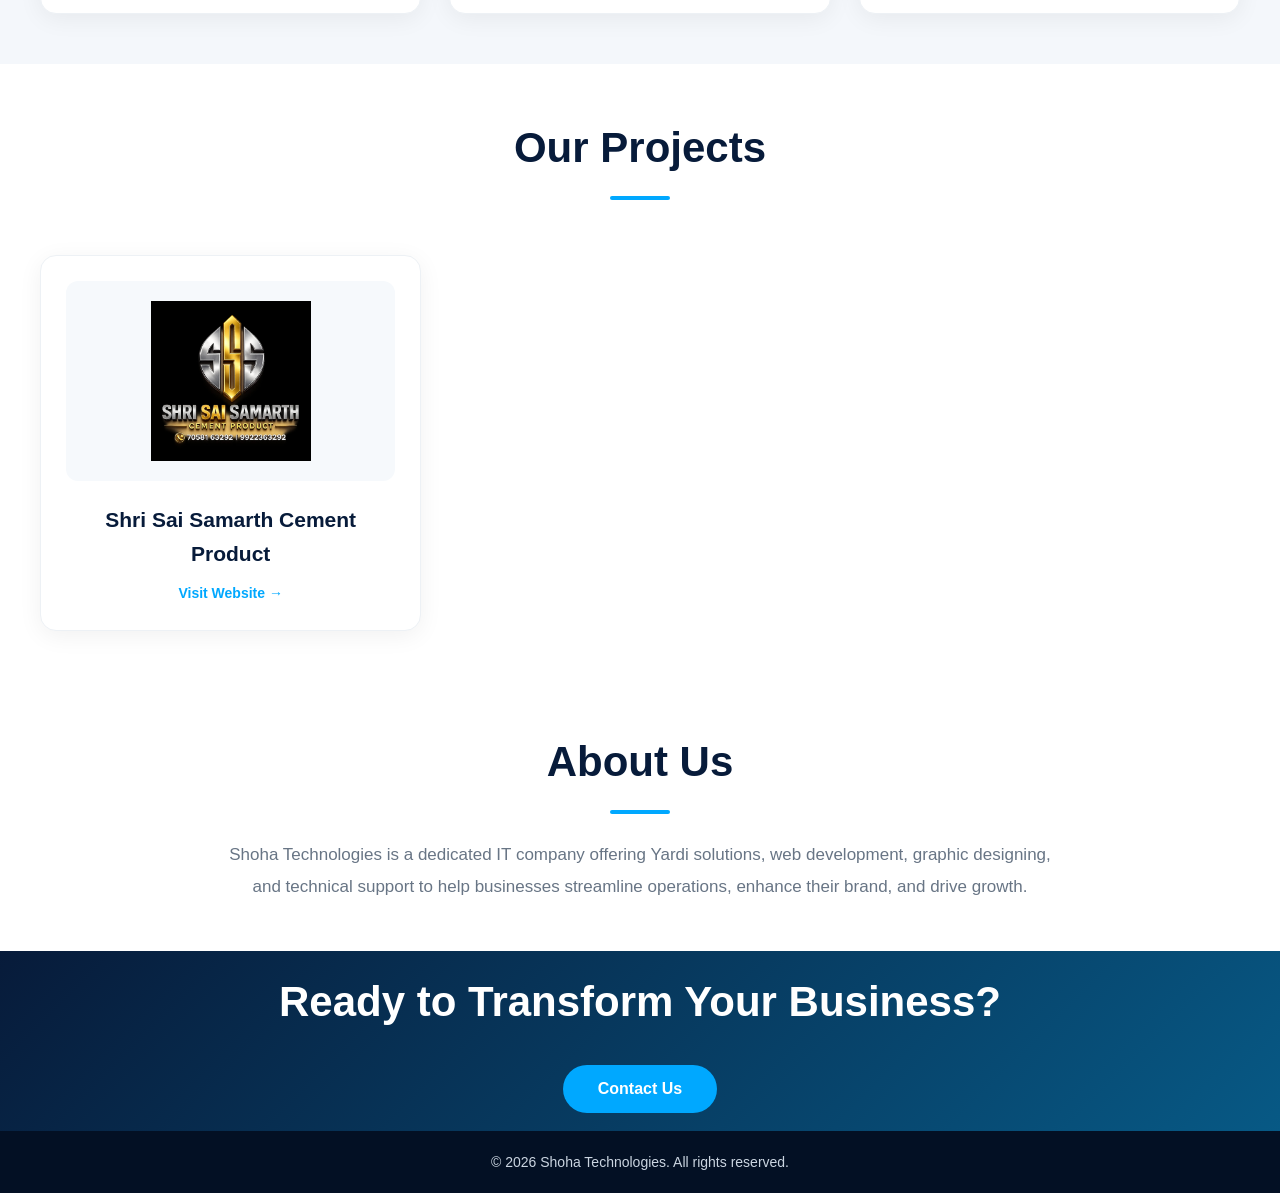
==== commit 526b099c: "Add files via upload" ====
--- a/index.html
+++ b/index.html
@@ -1,20 +1,10 @@
 <!DOCTYPE html>
 <html lang="en">
 <head>
-  <meta charset="UTF-8">
-
-  <meta
-    name="viewport"
-    content="width=device-width, initial-scale=1.0"
-  >
-
-  <!-- =========================
-       SEO
-  ========================== -->
-
-  <title>
-    Shoha Technologies | Yardi, Software Development & IT Services
-  </title>
+  <meta charset="UTF-8" />
+  <meta name="viewport" content="width=device-width, initial-scale=1.0"/>
+
+  <title>Shoha Technologies | Yardi, Software Development & IT Services</title>
 
   <meta
     name="description"
@@ -23,557 +13,333 @@
 
   <meta
     name="keywords"
-    content="Shoha Technologies, Yardi services, software development, IT services, digital marketing, technical support, cloud migration, graphic designing"
-  >
+    content="Shoha Technologies, Yardi services, software development, IT services, digital marketing, technical support, cloud migration, graphic designing"  >
 
   <meta name="author" content="Shoha Technologies">
 
-  <meta name="robots" content="index, follow">
-
-  <link
-    rel="canonical"
-    href="https://www.shohatechnologies.in/"
-  >
-
-
-  <!-- =========================
-       FAVICON
-  ========================== -->
-
-  <link
-    rel="icon"
-    type="image/png"
-    sizes="48x48"
-    href="/favicon.png"
-  >
-
-  <link
-    rel="icon"
-    type="image/png"
-    sizes="96x96"
-    href="/favicon.png"
-  >
-
-  <link
-    rel="apple-touch-icon"
-    href="/favicon.png"
-  >
-
-
-  <!-- =========================
-       OPEN GRAPH
-  ========================== -->
-
-  <meta
-    property="og:type"
-    content="website"
-  >
-
-  <meta
-    property="og:title"
-    content="Shoha Technologies | IT Services & Software Development"
-  >
-
-  <meta
-    property="og:description"
-    content="Shoha Technologies provides Yardi services, software development, digital marketing, technical support, graphic designing, and cloud migration services."
-  >
-
-  <meta
-    property="og:url"
-    content="https://www.shohatechnologies.in/"
-  >
-
-  <meta
-    property="og:site_name"
-    content="Shoha Technologies"
-  >
-
-  <meta
-    property="og:image"
-    content="https://www.shohatechnologies.in/logo.jpeg"
-  >
-
-
-  <!-- =========================
-       TWITTER / X
-  ========================== -->
-
-  <meta
-    name="twitter:card"
-    content="summary"
-  >
-
-  <meta
-    name="twitter:title"
-    content="Shoha Technologies | IT Services"
-  >
-
-  <meta
-    name="twitter:description"
-    content="Shoha Technologies provides Yardi services, software development, digital marketing, technical support, graphic designing, and cloud migration services."
-  >
-
-  <meta
-    name="twitter:image"
-    content="https://www.shohatechnologies.in/logo.jpeg"
-  >
-
-
-  <!-- =========================
-       ORGANIZATION SCHEMA
-  ========================== -->
-
-  <script type="application/ld+json">
-  {
-    "@context": "https://schema.org",
-    "@type": "Organization",
-    "@id": "https://www.shohatechnologies.in/#organization",
-    "name": "Shoha Technologies",
-    "url": "https://www.shohatechnologies.in/",
-    "logo": {
-      "@type": "ImageObject",
-      "url": "https://www.shohatechnologies.in/logo.png"
-    }
-  }
-  </script>
-
-
-  <!-- =========================
-       STYLESHEET
-  ========================== -->
-
-  <link
-    rel="stylesheet"
-    href="style.css"
-  >
-
+  <link rel="canonical" href="https://www.shohatechnologies.in/">
+
+  <link rel="stylesheet" href="style.css">
 </head>
 
-
 <body>
 
-  <!-- =========================
-       HEADER
-  ========================== -->
-
-  <header class="navbar">
-
-    <!-- LOGO + COMPANY NAME -->
-
-    <a
-      href="/"
-      class="brand"
-      aria-label="Shoha Technologies Home"
+  <!-- Header -->
+ <header class="navbar">
+
+  <!-- LEFT SIDE: LOGO + COMPANY NAME -->
+  <a href="index.html" class="brand">
+
+    <img
+      src="logo.jpeg"
+      alt="Shoha Technologies Logo"
+      class="company-logo"
     >
 
-      <img
-        src="/logo.jpeg"
-        alt="Shoha Technologies Logo"
-        class="company-logo"
-        width="200"
-        height="auto"
-      >
-
-      <h1 class="logo">
-        Shoha Technologies
-      </h1>
-
-    </a>
-
-
-    <!-- NAVIGATION -->
-
-    <nav aria-label="Main Navigation">
-
-      <a href="/">
-        Home
-      </a>
-
-      <a href="#services">
-        Services
-      </a>
-
-      <a href="#projects">
-        Projects
-      </a>
-
-      <a href="#about">
-        About
-      </a>
-
-      <a href="/contact.html">
-        Contact
-      </a>
-
-    </nav>
-
-  </header>
-
-
-  <!-- =========================
-       HERO
-  ========================== -->
-
-  <main>
-
-    <section class="hero">
-
-      <h2>
-        Shoha Technologies for Your Business
-      </h2>
-
-      <p>
-        We help businesses grow with secure, scalable, and smart technology.
-      </p>
-
-    </section>
-
-
-    <!-- =========================
-         SERVICES
-    ========================== -->
-
-    <section
-      id="services"
-      class="services"
-    >
-
-      <h3>
-        Our Services
-      </h3>
-
-
-      <div class="service-cards">
-
-
-        <!-- YARDI SERVICES -->
-
-        <div class="card">
-
-          <img
-            src="/yardi_logo.jpg"
-            alt="Yardi Services"
-            class="card-image"
-          >
-
-          <h4>
-            Yardi Services
-          </h4>
-
-          <p>
-            We provide comprehensive Yardi services to streamline property
-            management and accounting operations. Our expertise includes Yardi
-            implementation, customization, integration, reporting, data
-            migration, and ongoing support to improve efficiency and accuracy.
-          </p>
-
-          <a
-            href="/yardi-services.html"
-            class="arrow-button"
-            aria-label="Learn more about Yardi Services"
-          >
-            &#8594;
-          </a>
-
-        </div>
-
-
-        <!-- SOFTWARE DEVELOPMENT -->
-
-        <div class="card">
-
-          <img
-            src="/software-development-logo.png"
-            alt="Software Development"
-            class="card-image"
-          >
-
-          <h4>
-            Software Development
-          </h4>
-
-          <p>
-            We design and develop scalable, secure, and high-performance
-            software solutions tailored to your business needs. From concept
-            and development to testing and deployment, we deliver reliable
-            applications that drive efficiency and growth.
-          </p>
-
-          <a
-            href="/software-development.html"
-            class="arrow-button"
-            aria-label="Learn more about Software Development"
-          >
-            &#8594;
-          </a>
-
-        </div>
-
-
-        <!-- DIGITAL MARKETING -->
-
-        <div class="card">
-
-          <img
-            src="/digital-marketing-logo.jpg"
-            alt="Digital Marketing"
-            class="card-image"
-          >
-
-          <h4>
-            Digital Marketing
-          </h4>
-
-          <p>
-            We help businesses grow their online presence through targeted
-            digital marketing strategies. Our services include SEO, social
-            media marketing, paid advertising, content creation, and
-            performance analytics to drive traffic, engagement, and
-            conversions.
-          </p>
-
-          <a
-            href="/digital-marketing.html"
-            class="arrow-button"
-            aria-label="Learn more about Digital Marketing"
-          >
-            &#8594;
-          </a>
-
-        </div>
-
-
-        <!-- TECHNICAL SUPPORT -->
-
-        <div class="card">
-
-          <img
-            src="/tech_support.jpg"
-            alt="Technical Support"
-            class="card-image"
-          >
-
-          <h4>
-            Technical Support
-          </h4>
-
-          <p>
-            We provide reliable technical support to ensure smooth website
-            operation and performance. Our services include issue
-            troubleshooting, bug fixes, performance monitoring, security
-            updates, backups, and ongoing maintenance.
-          </p>
-
-          <a
-            href="/technical-support.html"
-            class="arrow-button"
-            aria-label="Learn more about Technical Support"
-          >
-            &#8594;
-          </a>
-
-        </div>
-
-
-        <!-- GRAPHIC DESIGNING -->
-
-        <div class="card">
-
-          <img
-            src="/graphic_design.jpg"
-            alt="Graphic Designing"
-            class="card-image"
-          >
-
-          <h4>
-            Graphic Designing
-          </h4>
-
-          <p>
-            We create visually compelling designs that communicate your
-            brand's message effectively. Our services include logo design,
-            branding, marketing materials, and digital creatives that enhance
-            brand identity and engagement.
-          </p>
-
-          <a
-            href="/graphic-designing.html"
-            class="arrow-button"
-            aria-label="Learn more about Graphic Designing"
-          >
-            &#8594;
-          </a>
-
-        </div>
-
-
-        <!-- CLOUD MIGRATION -->
-
-        <div class="card">
-
-          <img
-            src="/cloud_mig.png"
-            alt="Cloud Migration"
-            class="card-image"
-          >
-
-          <h4>
-            Cloud Migration
-          </h4>
-
-          <p>
-            We provide end-to-end cloud migration services that help
-            businesses leverage the power of cloud computing. Our expertise
-            ensures a smooth transition with improved scalability, security,
-            and cost-effectiveness.
-          </p>
-
-          <a
-            href="/cloud-migration.html"
-            class="arrow-button"
-            aria-label="Learn more about Cloud Migration"
-          >
-            &#8594;
-          </a>
-
-        </div>
-
-      </div>
-
-    </section>
-
-
-    <!-- =========================
-         PROJECTS
-    ========================== -->
-
-    <section
-      id="projects"
-      class="projects"
-    >
-
-      <h3>
-        Our Projects
-      </h3>
-
-
-      <div class="project-cards">
-
-        <div class="project-card">
-
-          <a
-            href="https://ssscementproduct.com/"
-            target="_blank"
-            rel="noopener noreferrer"
-            aria-label="Visit Shri Sai Samarth Cement Product website"
-            class="project-link"
-          >
-
-            <div class="project-logo-wrapper">
-
-              <img
-                src="/sss-cement-logo.png"
-                alt="Shri Sai Samarth Cement Product"
-                class="project-logo"
-              >
-
-            </div>
-
-            <h4>
-              Shri Sai Samarth Cement Product
-            </h4>
-
-            <span class="project-view">
-              Visit Website &#8594;
-            </span>
-
-          </a>
-
-        </div>
-
-      </div>
-
-    </section>
-
-
-    <!-- =========================
-         ABOUT
-    ========================== -->
-
-    <section
-      id="about"
-      class="about"
-    >
-
-      <h3>
-        About Us
-      </h3>
-
-      <p>
-        Shoha Technologies is a dedicated IT company offering Yardi solutions,
-        web development, graphic designing, and technical support to help
-        businesses streamline operations, enhance their brand, and drive
-        growth.
-      </p>
-
-    </section>
-
-
-    <!-- =========================
-         CALL TO ACTION
-    ========================== -->
-
-    <section class="cta">
-
-      <h3>
-        Ready to Transform Your Business?
-      </h3>
-
-      <button
-        type="button"
-        onclick="window.location.href='/contact.html'"
-      >
-        Contact Us
-      </button>
-
-    </section>
-
-  </main>
-
-
-  <!-- =========================
-       FOOTER
-  ========================== -->
-
+    <h1 class="logo">Shoha Technologies</h1>
+
+  </a>
+
+
+  <!-- RIGHT SIDE: NAVIGATION -->
+  <nav>
+    <a href="index.html">Home</a>
+    <a href="#services">Services</a>
+    <a href="#projects">Projects</a>
+    <a href="#about">About</a>
+    <a href="contact.html">Contact</a>
+  </nav>
+
+</header>
+
+
+  <!-- Hero Section -->
+  <section class="hero">
+    <h2>Shoha Technologies for Your Business</h2>
+
+    <p>
+      We help businesses grow with secure, scalable, and smart technology.
+    </p>
+  </section>
+
+
+  <!-- Services -->
+  <section id="services" class="services">
+
+    <h3>Our Services</h3>
+
+    <div class="service-cards">
+
+      <!-- Yardi Services -->
+      <div class="card">
+        <img
+          src="yardi_logo.jpg"
+          alt="Yardi Services"
+          class="card-image"
+        />
+
+        <h4>Yardi Services</h4>
+
+        <p>
+          We provide comprehensive Yardi services to streamline property
+          management and accounting operations. Our expertise includes Yardi
+          implementation, customization, integration, reporting, data
+          migration, and ongoing support to improve efficiency and accuracy.
+        </p>
+
+        <a
+          href="yardi-services.html"
+          class="arrow-button"
+          aria-label="Learn More"
+        >
+          &#8594;
+        </a>
+      </div>
+
+
+      <!-- Software Development -->
+      <div class="card">
+
+        <img
+          src="software-development-logo.png"
+          alt="Software Development Logo"
+          class="card-image"
+        />
+
+        <h4>Software Development</h4>
+
+        <p>
+          We design and develop scalable, secure, and high-performance
+          software solutions tailored to your business needs. From concept
+          and development to testing and deployment, we deliver reliable
+          applications that drive efficiency and growth.
+        </p>
+
+        <a
+          href="software-development.html"
+          class="arrow-button"
+          aria-label="Learn More"
+        >
+          &#8594;
+        </a>
+
+      </div>
+
+
+      <!-- Digital Marketing -->
+      <div class="card">
+
+        <img
+          src="digital-marketing-logo.jpg"
+          alt="Digital Marketing Logo"
+          class="card-image"
+        />
+
+        <h4>Digital Marketing</h4>
+
+        <p>
+          We help businesses grow their online presence through targeted
+          digital marketing strategies. Our services include SEO, social
+          media marketing, paid advertising, content creation, and
+          performance analytics to drive traffic, engagement, and conversions.
+        </p>
+
+        <a
+          href="digital-marketing.html"
+          class="arrow-button"
+          aria-label="Learn More"
+        >
+          &#8594;
+        </a>
+
+      </div>
+
+
+      <!-- Technical Support -->
+      <div class="card">
+
+        <img
+          src="tech_support.jpg"
+          alt="Technical Support Logo"
+          class="card-image"
+        />
+
+        <h4>Technical Support</h4>
+
+        <p>
+          We provide reliable technical support to ensure smooth website
+          operation and performance. Our services include issue
+          troubleshooting, bug fixes, performance monitoring, security
+          updates, backups, and ongoing maintenance. Support is available
+          to resolve technical issues quickly and minimize downtime.
+        </p>
+
+        <a
+          href="technical-support.html"
+          class="arrow-button"
+          aria-label="Learn More"
+        >
+          &#8594;
+        </a>
+
+      </div>
+
+
+      <!-- Graphic Designing -->
+      <div class="card">
+
+        <img
+          src="graphic_design.jpg"
+          alt="Graphic Designing Logo"
+          class="card-image"
+        />
+
+        <h4>Graphic Designing</h4>
+
+        <p>
+          We create visually compelling designs that communicate your
+          brand’s message effectively. Our services include logo design,
+          branding, marketing materials, and digital creatives that enhance
+          brand identity and engagement.
+        </p>
+
+        <a
+          href="graphic-designing.html"
+          class="arrow-button"
+          aria-label="Learn More"
+        >
+          &#8594;
+        </a>
+
+      </div>
+
+
+      <!-- Cloud Migration -->
+      <div class="card">
+
+        <img
+          src="cloud_mig.png"
+          alt="Cloud Migration Logo"
+          class="card-image"
+        />
+
+        <h4>Cloud Migration</h4>
+
+        <p>
+          We provide end-to-end cloud migration services that help
+          businesses leverage the power of cloud computing. Our expertise
+          ensures a smooth transition with improved scalability, security,
+          and cost-effectiveness.
+        </p>
+
+        <a
+          href="cloud-migration.html"
+          class="arrow-button"
+          aria-label="Learn More"
+        >
+          &#8594;
+        </a>
+
+      </div>
+
+    </div>
+  </section>
+
+
+  <!-- Our Projects -->
+  <section id="projects" class="projects">
+
+    <h3>Our Projects</h3>
+
+    <div class="project-cards">
+
+      <!-- Shri Sai Samarth Cement Product -->
+      <div class="project-card">
+
+        <a
+          href="https://ssscementproduct.com/"
+          target="_blank"
+          rel="noopener noreferrer"
+          aria-label="Visit Shri Sai Samarth Cement Product website"
+          class="project-link"
+        >
+
+          <div class="project-logo-wrapper">
+
+            <img
+              src="sss-cement-logo.png"
+              alt="Shri Sai Samarth Cement Product"
+              class="project-logo"
+            />
+
+          </div>
+
+          <h4>Shri Sai Samarth Cement Product</h4>
+
+          <span class="project-view">
+            Visit Website &#8594;
+          </span>
+
+        </a>
+
+      </div>
+
+    </div>
+
+  </section>
+
+
+  <!-- About -->
+  <section id="about" class="about">
+
+    <h3>About Us</h3>
+
+    <p>
+      Shoha Technologies is a dedicated IT company offering Yardi solutions,
+      web development, graphic designing, and technical support to help
+      businesses streamline operations, enhance their brand, and drive
+      growth.
+    </p>
+
+  </section>
+
+
+  <!-- CTA -->
+  <section class="cta">
+
+    <h3>Ready to Transform Your Business?</h3>
+
+    <button onclick="window.location.href='contact.html'">
+      Contact Us
+    </button>
+
+  </section>
+
+
+  <!-- Footer -->
   <footer>
 
     <p>
-      &copy; 2026 Shoha Technologies. All rights reserved.
+      © 2026 Shoha Technologies. All rights reserved.
     </p>
 
 
     <!-- LinkedIn -->
-
     <a
       href="https://www.linkedin.com/company/your-company-name"
       target="_blank"
       rel="noopener noreferrer"
       class="linkedin-float"
-      aria-label="Shoha Technologies on LinkedIn"
     >
 
       <img
         src="https://cdn-icons-png.flaticon.com/512/174/174857.png"
         alt="LinkedIn"
-        width="32"
-        height="32"
-      >
+      />
 
     </a>
 
   </footer>
 
 </body>
-</html>
-```
+</html>
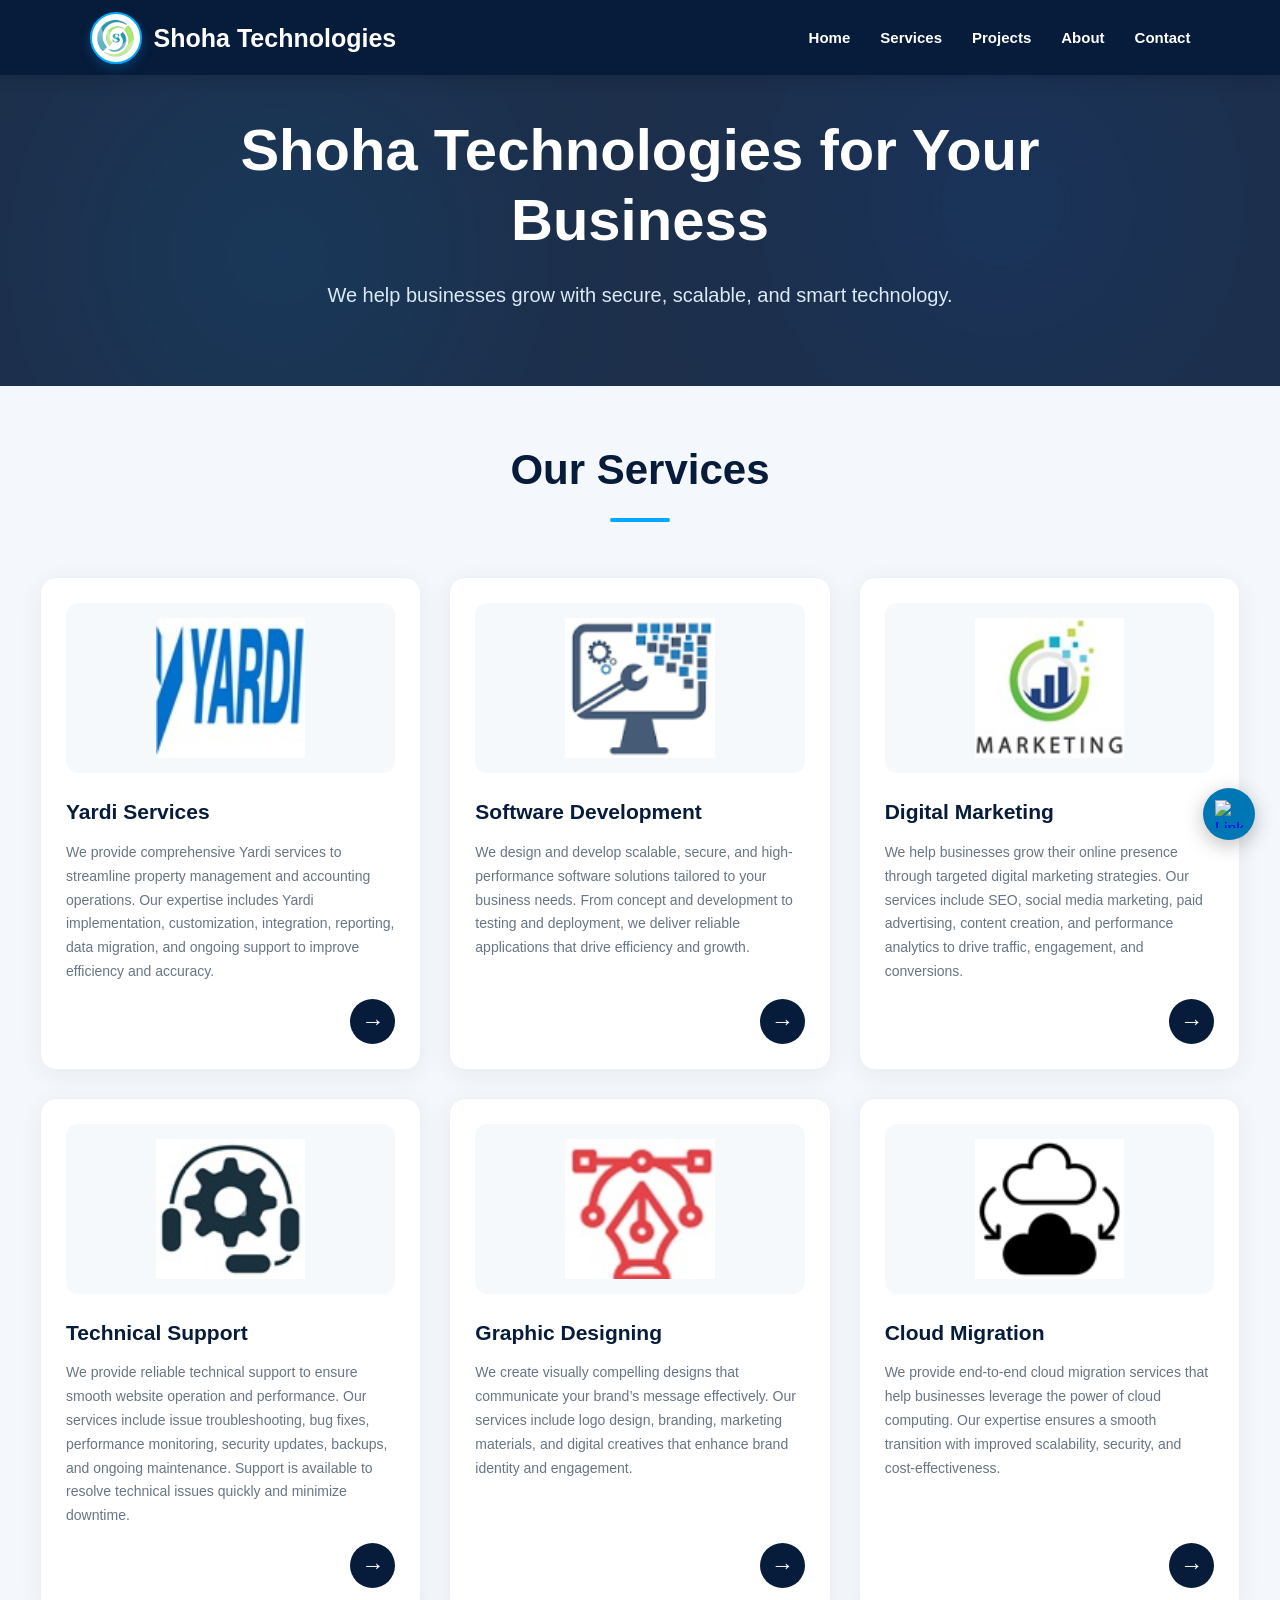
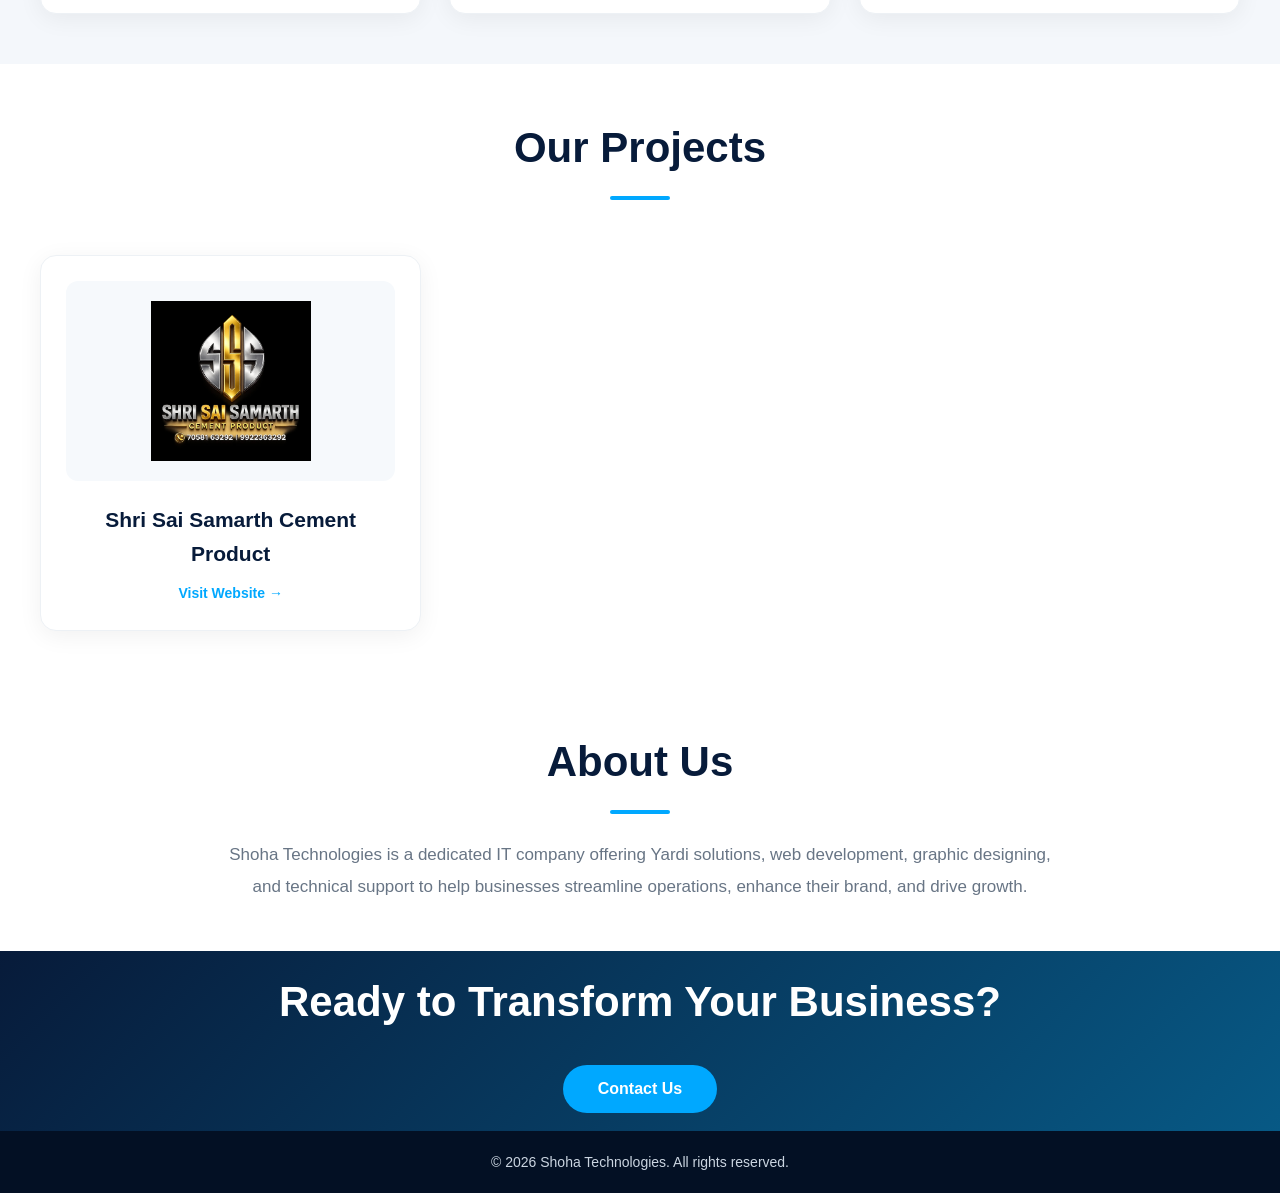
==== commit e1df36f4: "Add files via upload" ====
--- a/index.html
+++ b/index.html
@@ -18,6 +18,12 @@
   <meta name="author" content="Shoha Technologies">
 
   <link rel="canonical" href="https://www.shohatechnologies.in/">
+
+<!-- SHOHA TECHNOLOGIES FAVICON -->
+<link rel="icon" type="image/x-icon" href="/favicon.ico">
+<link rel="icon" type="image/png" sizes="48x48" href="/favicon-48x48.png">
+<link rel="icon" type="image/png" sizes="192x192" href="/favicon-192x192.png">
+<link rel="apple-touch-icon" sizes="180x180" href="/favicon-180x180.png">
 
   <link rel="stylesheet" href="style.css">
 </head>
